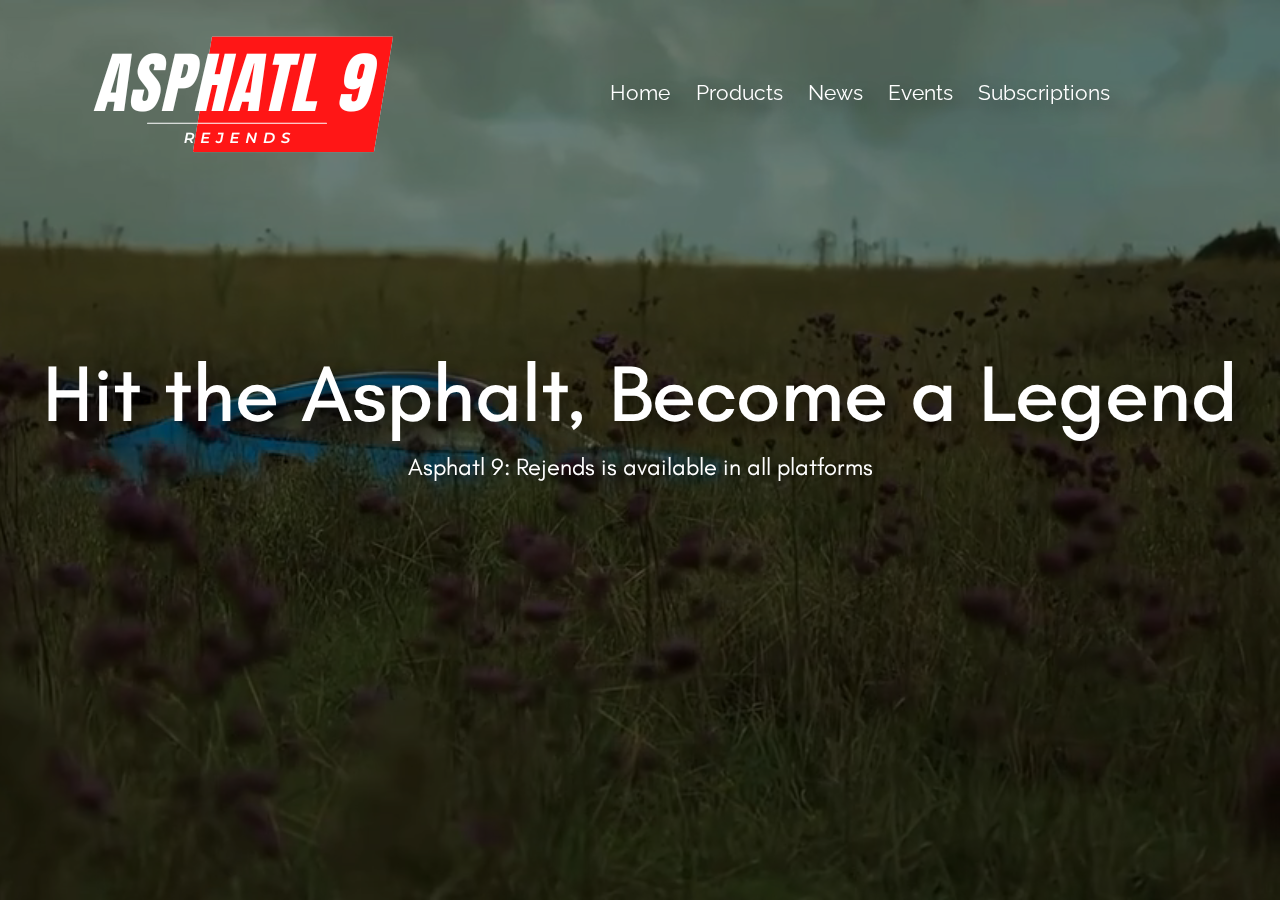
==== index.html @ 55dea82d "ye" ====
<!DOCTYPE html>
<html lang="en">
<head>
    <meta charset="UTF-8">
    <meta name="viewport" content="width=device-width, initial-scale=1.0">
    <link rel="stylesheet" href="style.css">
    <link rel="preconnect" href="https://fonts.googleapis.com">
    <link rel="preconnect" href="https://fonts.gstatic.com" crossorigin>
    <link href="https://fonts.googleapis.com/css2?family=Raleway&family=Teachers:ital,wght@0,400..800;1,400..800&display=swap" rel="stylesheet">
    <title>Asphatl 9: Rejends</title>
</head>
<body>
    <div id="overlay"></div>
    
    <div class="header-container">
        <header>
            <img class="header-logo" src="images/Asphatl 9 header.png" alt="Asphatl 9 Rejends">
            <nav class="raleway-regular">
                <p>Home</p>
                <p>Products</p>
                <p>News</p>
                <p>Events</p>
                <p>Subscriptions</p>
            </nav>
        </header>
    </div>

    <div class="catchphrase teachers-medium">
        <p>Hit the Asphalt, Become a Legend</p>
        <p class="sub-catch teachers-light">Asphatl 9: Rejends is available in all platforms</p>
    </div>

    <video autoplay muted loop id="video-background" loading="lazy">
        <source src="videos/horizontal/gt3rs.mp4" type="video/mp4">
    </video>

</body>
</html>
---- style.css ----
.raleway-regular{
    font-family: "Raleway", sans-serif;
    font-optical-sizing: auto;
    font-weight: 400;
    font-style: normal;
}

.teachers-medium{
    font-family: "Teachers", sans-serif;
    font-optical-sizing: auto;
    font-weight: 500;
    font-style: normal;
}

.teachers-light{
    font-family: "Teachers", sans-serif;
    font-optical-sizing: auto;
    font-weight: 200;
    font-style: normal;
}

.header-container{
    display: flex;
    justify-content: space-between;
    padding: 0 20px;
    color: white;
    margin-top: 2%;
}

.catchphrase{
    display: flex;
    flex-direction: column;
    justify-content: center;
    align-items: center;
    height: 50vh;
    font-size: 5em;
    color: white;
    text-align: center;
    text-shadow: 8px 8px 16px rgba(0, 0, 0, 0.5);
}

.sub-catch{
    font-size: .3em;
    margin-top: -70px;
    text-shadow: 4px 4px 8px rgba(0, 0, 0, 0.5);
}

header{
    margin: 0 5%;
    width: 100%;
    display: flex;
    align-items: center;
    justify-content: space-between;
    font-size: 1.3em;
}

nav{
    margin: 0 5%;
    width: 50%;
    display: flex;
    justify-content: space-evenly;
    font-size: 1em;
    text-shadow: 8px 8px 16px rgba(0, 0, 0, 0.5);
}

#video-background{
    position: fixed;
    right: 0;
    bottom: 0;
    min-width: 100%;
    min-height: 100%;
    object-fit: cover;
    z-index: -2;
}

#overlay{
    position: fixed;
    top: 0;
    left: 0;
    width: 100%;
    height: 100%;
    background-color: black;
    opacity: 50%;
    z-index: -1;
}
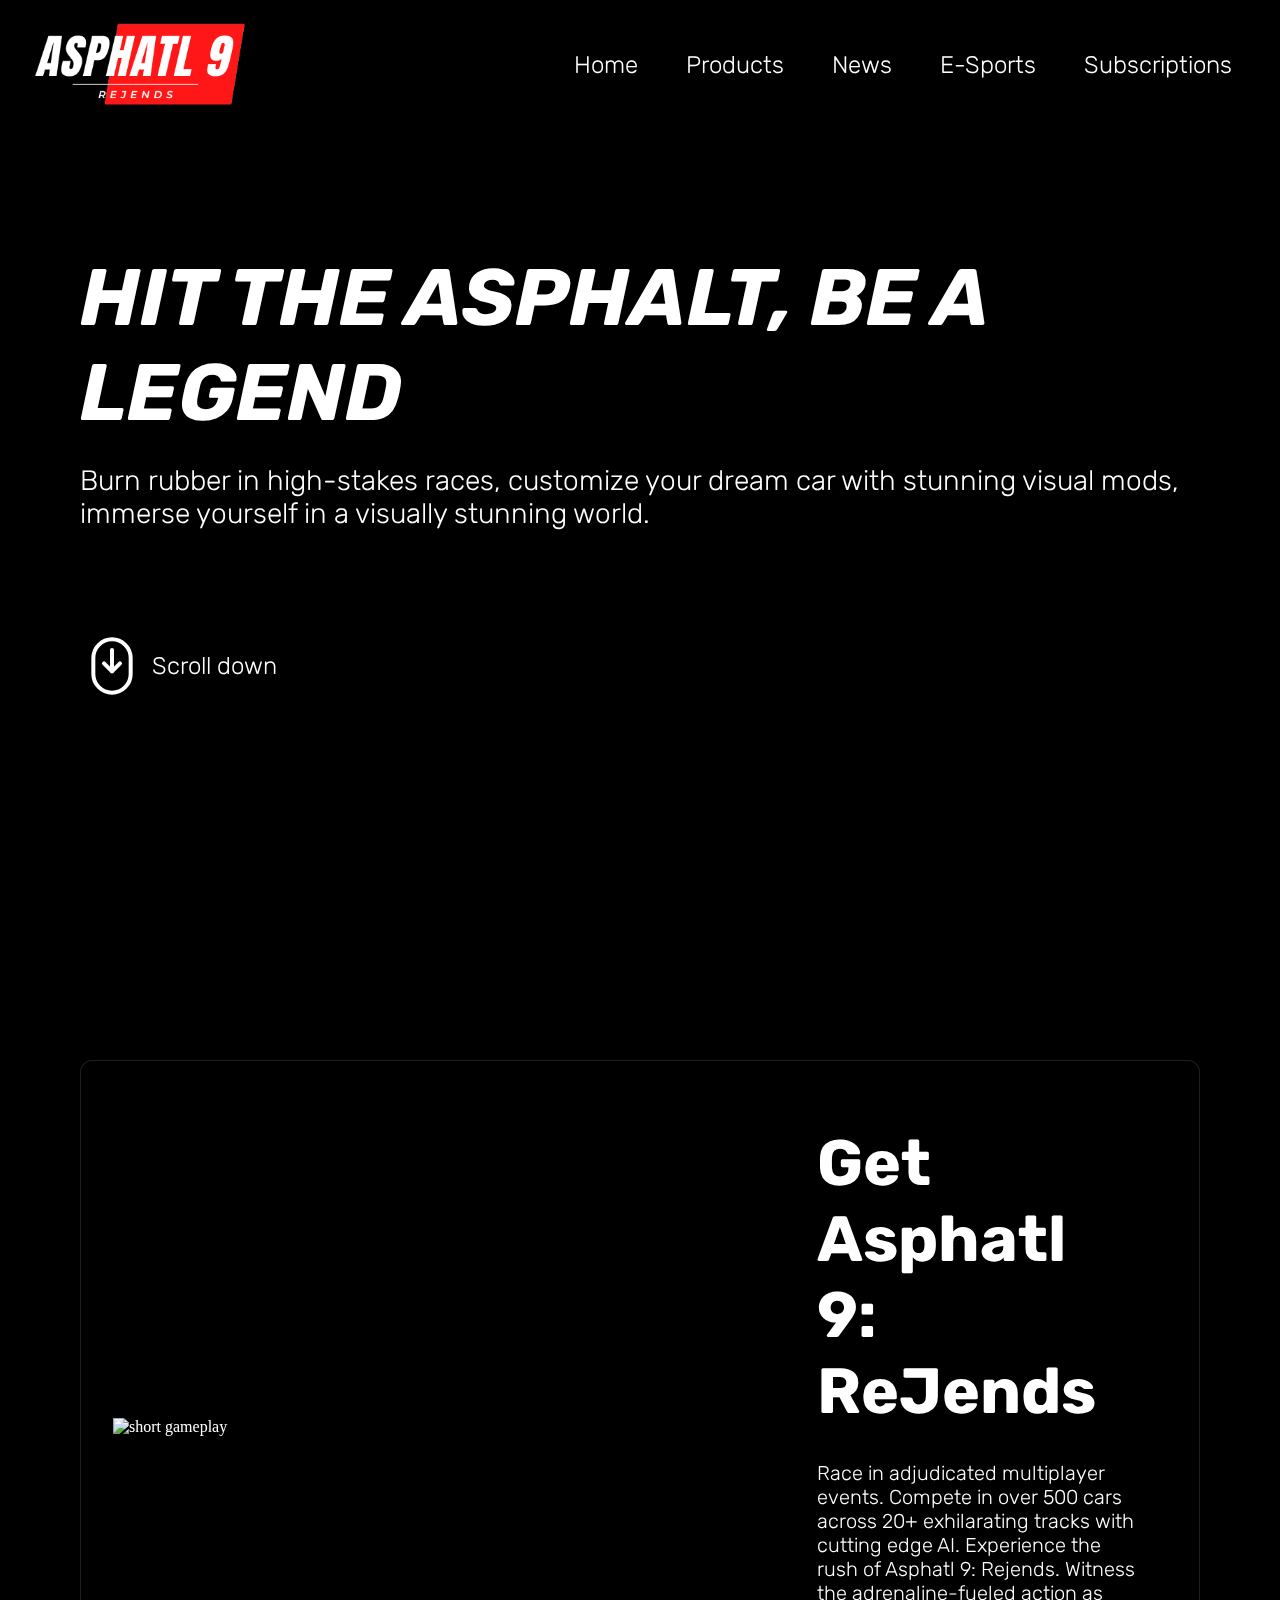
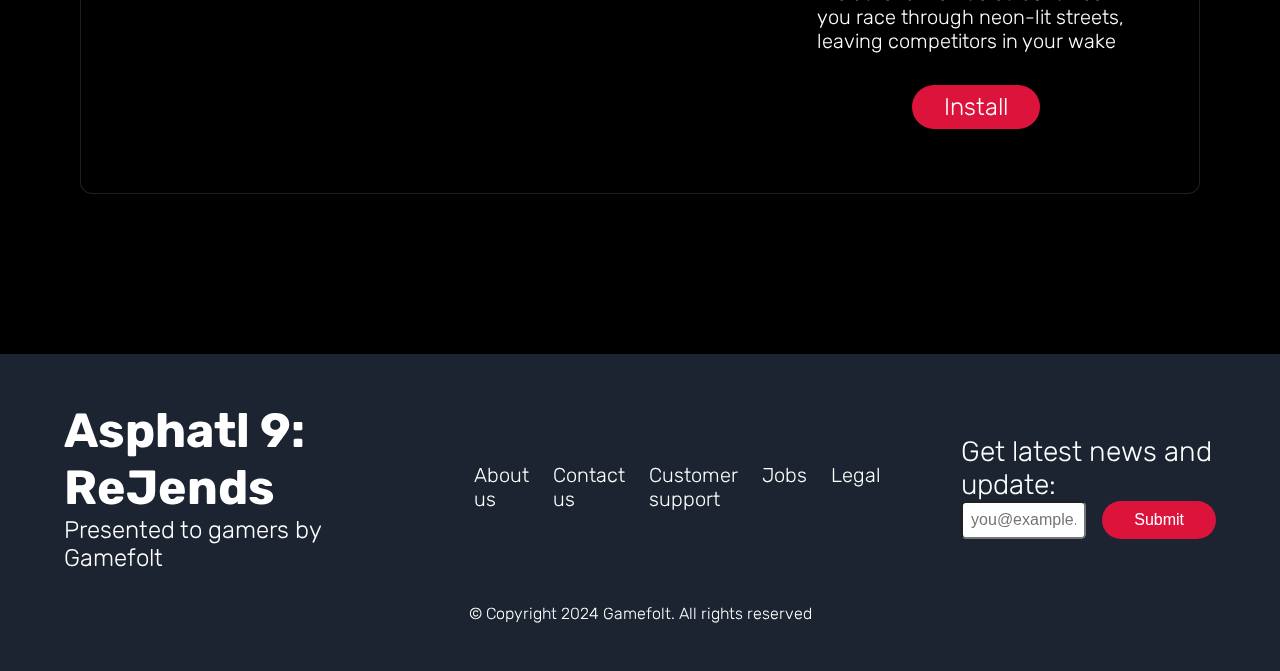
==== commit 6a34e0e7: "ye" ====
--- a/index.html
+++ b/index.html
@@ -3,36 +3,136 @@
 <head>
     <meta charset="UTF-8">
     <meta name="viewport" content="width=device-width, initial-scale=1.0">
-    <link rel="stylesheet" href="style.css">
-    <link rel="preconnect" href="https://fonts.googleapis.com">
-    <link rel="preconnect" href="https://fonts.gstatic.com" crossorigin>
-    <link href="https://fonts.googleapis.com/css2?family=Raleway&family=Teachers:ital,wght@0,400..800;1,400..800&display=swap" rel="stylesheet">
-    <title>Asphatl 9: Rejends</title>
+    <link rel="stylesheet" href="css/style.css">
+    <link rel="icon" href="../assets/images/Asphatl 9 logo.png">
+    <title>Asphatl 9: ReJends</title>
 </head>
 <body>
-    <div id="overlay"></div>
-    
-    <div class="header-container">
-        <header>
-            <img class="header-logo" src="images/Asphatl 9 header.png" alt="Asphatl 9 Rejends">
-            <nav class="raleway-regular">
-                <p>Home</p>
-                <p>Products</p>
-                <p>News</p>
-                <p>Events</p>
-                <p>Subscriptions</p>
-            </nav>
-        </header>
+
+    <div class="video-container">
+        <video autoplay muted loop webkit-playsinline id="video-background" loading="lazy">
+            <source src="../assets/videos/landscape/mainvid.mp4" type="video/mp4">
+        </video>
     </div>
+    <div class="video-container-2">
+        <video autoplay muted loop webkit-playsinline id="video-background-2" loading="lazy">
+            <source src="../assets/videos/landscape/rwb.mp4" type="video/mp4">
+        </video>
+    </div>
+        
+    <!-- HEAAADEEERRRR -->
+    <header class="header">
+        <nav class="nav container">
+            <a href="../index.html" class="logo-rule">
+                <img src="assets/images/Asphatl 9 header.png" alt="Asphatl 9: ReJends" id="logo">
+            </a>
+            <div class="hamburger" id="hamburger">
+                <span class="bar"></span>
+                <span class="bar"></span>
+                <span class="bar"></span>
+            </div>
+            <div class="nav-menu rubik-light" id="nav-menu">
+                <ul class="nav-list grid">
+                    <li class="nav-item">
+                        <a href="../index.html" class="nav-link">
+                            Home
+                        </a>
+                    </li>
+                    <li class="nav-item">
+                        <a href="../html/product.html" class="nav-link">
+                            Products
+                        </a>
+                    </li>
+                    <li class="nav-item">
+                        <a href="../html/news.html" class="nav-link">
+                            News
+                        </a>
+                    </li>
+                    <li class="nav-item">
+                        <a href="../html/esport.html" class="nav-link">
+                            E-Sports
+                        </a>
+                    </li>
+                    <li class="nav-item">
+                        <a href="../html/subscription.html" class="nav-link">
+                            Subscriptions
+                        </a>
+                    </li>
+                </ul>
+            </div>
+        </nav>
+    </header>
 
-    <div class="catchphrase teachers-medium">
-        <p>Hit the Asphalt, Become a Legend</p>
-        <p class="sub-catch teachers-light">Asphatl 9: Rejends is available in all platforms</p>
-    </div>
+    <!-- HOME CONTENTS -->
+    <section class="home section">
+        <div class="hero-container container grid">
+            <div class="phrase-rule">
+                <div class="phrase-container grid">
+                    <p class="catchphrase title rubik-heavy-italic">Hit The Asphalt, Be a Legend</p>
+                    <p class="sub-catch sub-title rubik-light">Burn rubber in high-stakes races, customize your dream car with stunning visual mods, immerse yourself in a visually stunning world.</p>
+                </div>
+            </div>
+            <div class="scroll-icon-section">
+                <div class="scroll-icon-container container">
+                    <svg viewBox="0 0 24 24" fill="none" xmlns="http://www.w3.org/2000/svg"><g id="SVGRepo_bgCarrier" stroke-width="0"></g><g id="SVGRepo_tracerCarrier" stroke-linecap="round" stroke-linejoin="round"></g><g id="scroll-icon"> 
+                        <path d="M5 15C5 16.8565 5.73754 18.6371 7.05029 19.9498C8.36305 21.2626 10.1435 21.9999 12 21.9999C13.8565 21.9999 15.637 21.2626 16.9498 19.9498C18.2625 18.6371 19 16.8565 19 15V9C19 7.14348 18.2625 5.36305 16.9498 4.05029C15.637 2.73754 13.8565 2 12 2C10.1435 2 8.36305 2.73754 7.05029 4.05029C5.73754 5.36305 5 7.14348 5 9V15Z" stroke="#FFFFFF" stroke-width="1.5" stroke-linecap="round" stroke-linejoin="round"></path> <path d="M12 6V14" stroke="#FFFFFF" stroke-width="1.5" stroke-linecap="round" stroke-linejoin="round"></path> <path d="M15 11L12 14L9 11" stroke="#FFFFFF" stroke-width="1.5" stroke-linecap="round" stroke-linejoin="round"></path> </g></svg>
+                    <p class="rubik-light scroll-text">Scroll down</p>
+                    </div>
+                </div>
+        </div>
+    </section>
 
-    <video autoplay muted loop id="video-background" loading="lazy">
-        <source src="videos/horizontal/gt3rs.mp4" type="video/mp4">
-    </video>
+    <section class="brief-description section grid" id="gameplay-description">
+        <div class="gameplay-container container grid main-bg">
+            <img src="../assets/videos/landscape/shortgameplay.gif" alt="short gameplay" class="gameplay-gif" id="gameplay-gif">
+            <div class="brief-description-container container grid">
+                <div class="gameplay-description">
+                    <p class="rubik-heavy description-title title">Get Asphatl 9: ReJends</p>
+                    <p class="rubik-light description-description description">Race in adjudicated multiplayer events. Compete in over 500 cars across 20+ exhilarating tracks with cutting edge AI. Experience the rush of Asphatl 9: Rejends. Witness the adrenaline-fueled action as you race through neon-lit streets, leaving competitors in your wake</p>
+                    <button class="rubik-light install-button buttons">Install</button>
+                </div>
+            </div>
+        </div>
+    </section>
 
+    <footer class="footer">
+        <div class="footer-background">
+            <div class="footer-container container">
+                <div class="footer-name"> 
+                    <p class="footer-title rubik-heavy"> Asphatl 9: ReJends</p>
+                    <p class="footer-subtitle rubik-light"> Presented to gamers by Gamefolt</p>
+                </div>
+                <div class="footer-misc">
+                    <ul class="footer-menu grid rubik-light">
+                        <li class="footer-item">
+                            <a href="#" class="footer-link">About us</a>
+                        </li>
+                        <li class="footer-item">
+                            <a href="#" class="footer-link">Contact us</a>
+                        </li>
+                        <li class="footer-item">
+                            <a href="#" class="footer-link">Customer support</a>
+                        </li>
+                        <li class="footer-item">
+                            <a href="#" class="footer-link">Jobs</a>
+                        </li>
+                        <li class="footer-item">
+                            <a href="#" class="footer-link">Legal</a>
+                        </li>
+                    </ul>
+                </div>
+                <div class="footer-mail rubik-light">
+                    <p>Get latest news and update:</p>
+                    <form id="footer-form" class="footer-form">
+                        <input type="text" id="email footer-form-input" class="footer-form-input" name="email" placeholder="you@example.com" required>
+                        <button class="footer-submit buttons" onclick="validateForm()">Submit</button>
+                    </form>
+                </div>
+            </div>
+            <p class="footer-copyright rubik-light">&copy; Copyright 2024 Gamefolt. All rights reserved</p>
+        </div>
+    </footer>
+
+    <script src="../js/script.js"></script>
 </body>
 </html>--- a/css/style.css
+++ b/css/style.css
@@ -0,0 +1,1162 @@
+@font-face{
+    font-family: rubik-light;
+    src: url(/assets/fonts/Rubik-Light.ttf);
+}
+
+@font-face{
+    font-family: rubik-heavy;
+    src: url(/assets/fonts/Rubik-Bold.ttf);
+}
+
+@font-face{
+    font-family: rubik-heavy-italic;
+    src: url(/assets/fonts/Rubik-BoldItalic.ttf);
+}
+
+/* idk what to call */
+body {
+    background-color: black;
+    color: white;
+    opacity: 100%;
+}
+
+ul{
+    list-style: none;
+}
+
+a{
+    text-decoration: none;
+}
+
+* {
+    margin: 0;
+    padding: 0;
+    box-sizing: border-box;
+}
+
+/* *{border: 1px solid red;} */
+
+.rubik-heavy-italic {
+    font-family: rubik-heavy-italic, sans-serif;
+}
+
+.rubik-heavy {
+    font-family: rubik-heavy, sans-serif;
+}
+
+.rubik-light {
+    font-family: rubik-light, sans-serif;
+}
+
+.section{
+    padding: 2rem 0 4rem 0;
+}
+
+.video-container,
+.video-container-2,
+.video-container-3{
+    position: absolute;
+    left: 0;
+    width: 100%;
+    height: 100vh;
+    overflow: hidden;
+    z-index: -10;
+}
+
+.video-container{
+    top: 0;
+}
+
+.video-container-2{
+    top: 100vh;
+}
+
+.video-container-3{
+    top: 200vh;
+}
+
+#video-background,
+#video-background-2,
+#video-background-3 {
+    position: absolute;
+    right: 0;
+    bottom: 0;
+    min-width: 100%;
+    min-height: 100%;
+    object-fit: contain;
+}
+
+.buttons{
+    padding: .5rem 2rem .5rem 2rem;
+    border: 0;
+    border-radius: 3rem;
+    cursor: pointer;
+}
+
+.title{
+    font-size: 4rem;
+}
+
+.sub-title{
+    font-size: 1.75rem;
+}
+
+.description{
+    font-size: 1.25rem;
+}
+
+.main-bg{
+    padding: 2rem;
+    backdrop-filter: blur(16px) saturate(0%);
+    -webkit-backdrop-filter: blur(16px) saturate(0%);
+    background-color: rgba(0, 0, 0, 0.5);
+    border-radius: 12px;
+    border: 1px solid rgba(255, 255, 255, 0.125);
+    transition: ease .3s;
+}
+
+.sub-bg{
+    padding: 2rem;
+    backdrop-filter: blur(16px) saturate(0%);
+    -webkit-backdrop-filter: blur(16px) saturate(0%);
+    background-color: rgba(82, 82, 82, 0.5);
+    border-radius: 12px;
+    border: 1px solid rgba(255, 255, 255, 0.125);
+    transition: ease .3s;
+}
+
+@media screen and (max-width: 810px){
+    .title{
+        font-size: 3rem;
+    }
+
+    .sub-title{
+        font-size: 1rem;
+    }
+
+    .description{
+        font-size: 1rem;
+    }
+}
+
+/* HEAAADERRRR */
+
+.grid{
+    display: grid;
+    gap: 1.5rem;
+}
+
+#logo{
+    width: 24vh;
+    height: auto;
+}
+
+.header{
+    width: 100%;
+    position: fixed;
+    height: auto;
+    z-index: 10;
+    transition: top 0.3 ease-in-out;
+    backdrop-filter: blur(4px);
+}
+
+.nav{
+    height: auto;
+    width: 100%;
+    display: flex;
+    align-items: center;
+    justify-content: space-between;
+    margin-left: 0;
+    flex-wrap: wrap;
+    padding: 1rem;
+}
+
+.nav-list{
+    display: flex;
+    gap: 3rem;
+}
+
+.nav-link{
+    display: flex;
+    flex-direction: column;
+    align-items: center;
+    transition: transform 0.3 ease;
+    font-size: 1.5rem;
+    color: white;
+}
+
+.nav-link:hover{
+    transform: scale(1.2);
+}
+
+.nav-menu{
+    position: relative;
+    padding: 1rem 1rem;
+    margin: 0rem 1rem 0rem 0rem;
+    transition: ease .3s;
+}
+
+.logo-rule{
+    margin: 0rem 0rem 0rem 1rem;
+}
+
+.hamburger{
+    display: none;
+    cursor: pointer;
+    margin-left: auto;
+}
+
+.bar{
+    display: block;
+    width: 25px;
+    height: 3px;
+    margin: 5px auto;
+    transition: all 0.3s ease-in-out;
+    background-color: white;
+}
+
+@media screen and (max-width: 992px){
+    .header{
+        height: auto;
+        background-color: black;
+        width: 100dvw;
+        position: fixed;
+        top: 0;
+        left: 0;
+        z-index: 10;
+    }
+
+    .hamburger {
+        display: block;
+        margin: 2rem;
+    }
+
+    .nav-menu {
+        position: fixed;
+        top: 7.5rem;
+        right: -100%;
+        width: 50vw;
+        height: calc(100vh - 4rem);
+        background-color: black;
+        transition: right 0.3s ease;
+        display: flex;
+        flex-direction: column;
+        align-items: center;
+        /* justify-content: center; */
+        gap: 2rem;
+        /* border: 1px solid red; */
+    }
+
+    .nav-menu.active {
+        right: 0;
+        margin-right: -.1rem;
+        /* top: 14vh; */
+    }
+
+    .nav-list {
+        flex-direction: column;
+        text-align: center;
+        width: 100%;
+        align-items: flex-end;
+        justify-content: flex-end;
+        gap: 2rem;
+        /* background-color: black; */
+        /* border: 1px solid blue; */
+    }
+
+    .nav-link{
+        border-bottom: 1px solid white;
+        width: fit-content;
+    }
+
+    .logo-rule{
+        margin: 0rem;
+    }
+
+    .hamburger {
+        display: block;
+    }
+
+    .hamburger.active .bar:nth-child(2) {
+        opacity: 0;
+    }
+
+    .hamburger.active .bar:nth-child(1) {
+        transform: translateY(8px) rotate(45deg);
+    }
+
+    .hamburger.active .bar:nth-child(3) {
+        transform: translateY(-8px) rotate(-45deg);
+    }
+}
+
+/* HOME - LANDING PAGE */
+
+.home{
+    height: 100vh;
+    display: flex;
+    align-items: center;
+    justify-content: center;
+}
+
+.hero-container{
+    margin: 10rem 0rem 5rem 0rem;
+    width: 100%;
+    align-items: flex-start;
+}
+
+.phrase-rule{
+    align-items: center;
+    text-align: left;
+    padding: 5rem;
+}
+
+.phrase-container{
+    width: 100%;
+}
+
+.catchphrase{
+    font-size: 5rem;
+    text-transform: uppercase;
+}
+
+.scroll-icon-container{
+    margin: 0 0 5rem 5rem;
+    display: flex;
+    flex-direction: row;
+    align-items: center;
+    gap: 0.5rem;
+    width: 15rem;
+    transition: ease-in-out 0.3s;
+}
+
+.scroll-icon-container svg {
+    width: 4rem;
+    height: 4rem;
+}
+
+.scroll-text{
+    white-space: nowrap;
+    font-size: 1.5rem;
+}
+
+.scroll-icon-container:hover{
+    transform: translateY(.3rem);
+}
+
+@media screen and (max-width: 810px){
+    .home{
+        width: 100%;
+        height: 100vh;
+        display: grid;
+        align-items: center;
+        justify-content: center;
+    }
+
+    .hero-container {
+        align-items: center;
+        text-align: center;
+        margin: 5rem 0 0 0;
+    }
+
+    .phrase-rule{
+        padding: 2rem;
+    }
+
+    .catchphrase{
+        font-size: 2rem;
+    }
+
+    .scroll-icon-container {
+        margin: 2rem auto;
+        justify-content: center;
+    }
+
+    .scroll-icon-container svg {
+        width: 3rem;
+        height: 3rem;
+    }
+
+    .scroll-text {
+        font-size: 1.25rem;
+    }
+}
+
+/* HOME - GAMEPLAY/INSTALL */
+
+.brief-description{
+    padding: 10rem 5rem;
+}
+
+.gameplay-section {
+    background-color: transparent;
+    position: relative;
+    z-index: 1;
+}
+
+.gameplay-container {
+    display: grid;
+    grid-template-columns: 1fr 1fr;
+    gap: 2rem;    
+    justify-items: center;
+    align-items: center;
+}
+
+.gameplay-gif{
+    width: 50vw;
+    height: auto;
+}
+
+.gameplay-description{
+    display: flex;
+    flex-direction: column;
+    align-items: flex-start;
+    gap: 2rem;
+    text-align: left;
+    padding: 2rem;
+}
+
+.description-title{
+    font-size: 4rem;
+}
+
+.description-description{
+    font-size: 1.25rem;
+}
+
+.install-button{
+    align-self: center;
+    color: white;
+    font-size: 1.5rem;
+    transition: background-color 0.3s ease;
+    background-color: crimson;
+}
+
+@media screen and (max-width: 992px){
+    .gameplay-container {
+        grid-template-columns: 1fr;
+        margin: 1rem;
+    }
+
+    .brief-description{
+        /* margin: 5rem 0; */
+        padding: 0;
+    }
+
+    .gameplay-description{
+        /* margin: 1rem; */
+        padding: 0 0 2rem;
+    }
+
+    .gameplay-gif{
+        width: 100%;
+        height: auto;
+        object-fit: cover;
+    }
+
+    @media screen and (max-width: 768px){
+        .description-title{
+            font-size: 1.5rem;
+        }
+        
+        .description-description{
+            font-size: 1rem;
+        }
+    }
+}
+
+/* FOOTER */
+
+.footer{
+    margin-top: 3rem 0;
+    background-color:#1B2430;
+    padding-top: 3rem;
+}
+
+.footer-background{
+    padding: 0 2rem 3rem;
+    margin: 0 2rem 0 2rem;
+}
+
+.footer-container{
+    display: flex;
+    align-items: center;
+    justify-content: space-between;
+    gap: 3rem;
+    width: auto;
+    margin: 0;
+}
+
+.footer-name{
+    width: max-content;
+}
+
+.footer-title{
+    font-size: 3rem;
+}
+
+.footer-subtitle{
+    font-size: 1.5rem;
+}
+
+.footer-menu{
+    display: flex;
+    position: relative;
+    padding: 1rem 1rem;
+    margin: 1rem 1rem 1rem 1rem;
+    transition: ease .3s;
+}
+
+.footer-link{
+    display: flex;
+    flex-direction: column;
+    align-items: center;
+    transition: transform 0.3 ease;
+    font-size: 1.25rem;
+    color: white;
+}
+
+.footer-misc{
+    width: max-content;
+}
+
+.footer-mail{
+    height: auto;
+    font-size: 1.75rem;
+}
+
+.footer-submit{
+    color: white;
+    font-size: 1rem;
+    background-color: crimson;
+}
+
+.footer-form{
+    display: flex;
+    flex-direction: row;
+}
+
+.footer-form-input {
+    padding: .5rem;
+    margin-right: 1rem;
+    width: 100%;
+    font-size: 1rem;
+    border-radius: 0.3rem;
+}
+
+.footer-form-label{
+    color: black;
+}
+
+.footer-copyright{
+    margin-top: 2rem;
+    text-align: center;
+}
+
+@media screen and (max-width: 992px){
+    .footer {
+        margin-top: 2rem;
+    }
+
+    .footer-background {
+        padding: 2rem;
+        margin: 0;
+    }
+
+    .footer-container {
+        flex-direction: column;
+        gap: 2rem;
+    }
+
+    .footer-name,
+    .footer-misc,
+    .footer-mail {
+        width: 100%;
+        text-align: center;
+    }
+
+    .footer-title {
+        font-size: 2rem;
+    }
+
+    .footer-subtitle {
+        font-size: 1rem;
+    }
+
+    .footer-menu {
+        display: grid;
+        grid-template-columns: repeat(3, 1fr);
+        padding: 1rem 0;
+        margin: 0;
+    }
+
+    .footer-link {
+        margin-bottom: 1rem;
+        font-size: 1rem;
+    }
+
+    .footer-mail {
+        font-size: 1.25rem;
+    }
+
+    .footer-form {
+        flex-direction: column;
+        align-items: center;
+    }
+
+    .footer-form-input {
+        margin-right: 0;
+        margin-bottom: 1rem;
+        width: 100%;
+    }
+}
+
+/* CAR LIST */
+
+.product-container{
+    display: grid;
+    grid-template-columns: 1fr;
+}
+
+.product-header{
+    margin: 10rem 0 0 0;
+    padding: 0 5rem 0 5rem;
+}
+
+.product-title{
+    font-size: 5rem;
+    text-transform: uppercase;
+}
+
+.vehicle-container{
+    display: grid;
+    gap: 2rem;
+    margin: 5rem;
+    /* border: 1px solid blue; */
+}
+
+.vehicle-class{
+    display: grid;
+    grid-template-columns: 1fr;
+    gap: 1rem;
+    /* border: 1px solid red; */
+}
+
+.class-title{
+    font-size: 3rem;
+    padding: 0 0 0 2rem;
+    /* border: 1px solid pink; */
+}
+
+.vehicle-list{
+    display: grid;
+    grid-template-columns: repeat(auto-fit, minmax(200px, 1fr));
+    gap: 2rem;
+    width: 100%;
+}
+
+.vehicle-image{
+    width: 100%;
+    height: auto;
+    object-fit: cover;
+}
+
+.vehicle-item{
+    display: flex;
+    flex-direction: column;
+    align-items: center;
+    /* border: 1px solid pink; */
+}
+
+.vehicle-name{
+    margin-top: 0.5rem;
+    text-align: center;
+    font-size: 1.5rem;
+    /* border: 1px solid pink; */
+}
+
+@media screen and (max-width: 810px){
+    .vehicle-list{
+        padding: 1rem;
+        grid-template-columns: repeat(2, minmax(50px, 1fr));
+    }
+
+    .vehicle-container{
+        padding: .5rem;
+        margin: 1rem;
+    }
+
+    .class-title{
+        font-size: 2rem;
+        padding: 0 0 0 1rem;
+    }
+
+    .product-title{
+        font-size: 2rem;
+    }
+
+    .product-header{
+        margin: 10rem 0 0 0;
+        padding: 1rem;
+    }
+}
+
+.news-title-container{
+    margin: 10rem 0 0 0;
+    padding: 0 5rem 0 5rem;
+}
+
+.news-title{
+    font-size: 5rem;
+    text-transform: uppercase;
+}
+
+.news{
+    margin: 5rem;
+    grid-template-columns: 1fr;
+}
+
+.headline-container{
+    grid-template-columns: 1fr 1fr;
+    justify-content: center;
+}
+
+.headline-image{
+    width: 100%;
+    height: auto;
+    object-fit: cover;
+}
+
+.headline-text{
+    display: flex;
+    flex-direction: column;
+    align-items: flex-start;
+    gap: 2rem;
+    text-align: left;
+    padding: 2rem;
+}
+
+.headline-date{
+    font-size: 1rem;
+}  
+
+.news-body{
+    grid-template-columns: 1fr 1fr;
+}
+
+.news-big{
+    gap: 1rem;
+    grid-template-columns: 1fr;
+}
+
+.news-big-image{
+    width: 100%;
+    height: auto;
+    object-fit: cover;
+}
+
+.news-big-text{
+    display: flex;
+    flex-direction: column;
+    align-items: flex-start;
+    gap: 1rem;
+    text-align: left;
+}
+
+.news-small{
+    grid-template-columns: 1fr;
+}
+
+.news-small-list{
+    grid-template-columns: 1fr 1fr;
+}
+
+.news-small-image{
+    width: 100%;
+    height: auto;
+    object-fit: cover;
+}
+
+.news-small-text{
+    display: flex;
+    flex-direction: column;
+    align-items: flex-start;
+    gap: 1rem;
+    text-align: left;
+}
+
+.news-small-title{
+    font-size: 2rem;
+}
+
+@media screen and (max-width: 992px){
+    .news-title-container{
+        margin: 10rem 0 0 0;
+        padding: 1rem;
+    }
+    
+    .news-title{
+        font-size: 2rem;
+    }
+    
+    .news{
+        margin: 1rem;
+        grid-template-columns: 1fr;
+        padding: 1rem;
+    }
+    
+    .headline-container{
+        grid-template-columns: 1fr;
+        justify-content: center;
+        padding: 1rem;
+    }
+    
+    .headline-text{
+        display: flex;
+        flex-direction: column;
+        align-items: flex-start;
+        gap: 1rem;
+        text-align: left;
+        padding: 0rem;
+    }
+
+    .headline-title{
+        font-size: 1.5rem;
+    }
+    
+    .headline-date{
+        font-size: 1rem;
+    }  
+    
+    .news-body{
+        grid-template-columns: 1fr;
+    }
+    
+    .news-big{
+        gap: 1rem;
+        grid-template-columns: 1fr;
+    }
+    
+    .news-big-text{
+        display: flex;
+        flex-direction: column;
+        align-items: flex-start;
+        gap: 1rem;
+        text-align: left;
+    }
+
+    .news-big-title{
+        font-size: 1.5rem;
+    }
+    
+    .news-small-list{
+        grid-template-columns: 1fr;
+    }
+    
+    .news-small-title{
+        font-size: 1.5rem;
+    }
+}
+
+/* ESPORT */
+
+/* .esport-container{
+    border: 1px solid red;
+} */
+
+.esport-title-container{
+    margin: 10rem 5rem 0 5rem;
+    /* border: 1px solid red; */
+}
+
+.esport-title{
+    font-size: 5rem;
+    text-transform: uppercase;
+}
+
+.esport{
+    grid-template-columns: 1fr;
+    margin: 5rem;
+    /* border: 1px solid blue; */
+}
+
+.esport-video-text{
+    font-size: 3rem;
+}
+
+.esport-content{
+    grid-template-columns: 1fr max-content;
+    /* border: 1px solid purple; */
+    align-items: center;
+    justify-content: center;
+}
+
+.esport-video{
+    width: 100%;
+    height: auto;
+    object-fit: cover;
+}
+
+.esport-list{
+    border-left: 3px solid white;
+}
+
+.esport-item{
+    display: flex;
+    align-items: center;
+    justify-content: flex-start;
+    gap: 1rem;
+    margin-left: 1rem;
+    /* border: 1px solid pink; */
+}
+
+.esport-item svg{
+    height: 3rem;
+    width: auto;
+    object-fit: cover;
+}
+
+.esport-category{
+    font-size: 1.5rem;
+}
+
+.esport-partner-container{
+    margin: 0 5rem 5rem 5rem;
+    /* border: 1px solid red; */
+}
+
+.esport-partner-logo-list{
+    margin: 2rem 0;
+    /* border: 1px solid pink; */
+}
+
+.esport-partner-logo-wrapper{
+    grid-template-columns: 1fr 1fr 1fr 1fr;
+    gap: 5rem;
+    width: 100%;
+    /* border: 1px solid blue; */
+}
+
+.esport-partner-logo-item{
+    display: flex;
+    flex-direction: column;
+    align-items: center;
+    justify-content: flex-end;
+    /* border: 1px solid red; */
+}
+
+.esport-partner-logo{
+    width: 100%;
+    height: auto;
+    object-fit: cover;
+    margin-bottom: 1rem;
+    /* border: 1px solid blue; */
+}
+
+.esport-partner-logo-name{
+    margin-top: 0.5rem;
+    text-align: center;
+    font-size: 1.5rem;
+    display: flex;
+    align-items: flex-end;
+    justify-content: center;
+    /* flex-grow: 1; */
+    /* border: 1px solid yellow; */
+}
+
+@media screen and (max-width: 992px){
+    .esport-title-container{
+        margin: 10rem 0 0 0;
+        padding: 1rem;
+    }
+    
+    .esport-title{
+        font-size: 2rem;
+    }
+
+    .esport-category{
+        font-size: 1rem;
+    }
+
+    .esport{
+        grid-template-columns: minmax(50px, 1fr);
+        margin: 1rem;
+        padding: .5rem;
+    }
+
+    .esport-video-text{
+        font-size: 2rem;
+    }
+
+    .esport-content{
+        grid-template-columns: 1fr;
+        padding: 1rem;
+    }
+
+    .esport-partner-container{
+        margin: 0;
+    }
+
+    .esport-partner-title{
+        font-size: 2rem;
+    }
+
+    .esport-partner-logo-wrapper{
+        grid-template-columns: 1fr 1fr;
+        gap: 1rem;
+        padding: .5rem;
+    }
+
+    .esport-partner-logo-list{
+        margin: .5rem 1rem 0 1rem;
+        padding: .5rem;
+    }
+
+    .esport-partner-title-container{
+        margin: 0 1rem 0 1rem;
+    }
+}
+
+/* SUBCRIPTION */
+
+.subscription-container{
+    margin: 0 5rem 0 5rem;
+    /* border: 1px solid red; */
+}
+
+.subscription-header{
+    margin: 10rem 0 5rem 0;
+    /* border: 1px solid red; */
+}
+
+.subscription-title{
+    font-size: 5rem;
+    text-transform: uppercase;
+}
+
+.subscription-form-container{
+    display: grid;
+    grid-template-columns: 1fr 1fr;
+    gap: 2rem;
+    justify-content: center;
+    /* margin: 2rem 0; */
+}
+
+.subscription-form{
+    display: grid;
+    /* flex-direction: column; */
+    gap: 1rem;
+    padding: 2rem;
+    /* border: 1px solid pink; */
+}
+
+/* *{
+    border: 1px solid pink;
+} */
+
+.subscription-role{
+    grid-template-columns: 1fr;
+}
+
+.subscription-flex{
+    display: flex;
+    align-items: center;
+    gap: 2rem;
+}
+
+.subscription-form label{
+    font-size: 1.5rem;
+    align-self: flex-end;
+}
+
+.subscription-form input[type="text"],
+.subscription-form input[type="password"],
+.subscription-form input[type="date"],
+.subscription-form select{
+    font-size: 1.25rem;
+    padding: 0.5rem;
+    border-radius: 0.3rem;
+    border: 0;
+}
+
+.subscription-form input[type="radio"],
+.subscription-form input[type="checkbox"]{
+    transform: scale(2.5);
+    margin: 0 0 0 2rem;
+}
+
+.subscription-form input[type="button"]{
+    font-size: 1.25rem;
+    background-color: crimson;
+    color: white;
+}
+
+#errorMessage{
+    color: red;
+}
+
+.role-footage{
+    display: flex;
+    flex-direction: column;
+    gap: 1rem;
+    /* overflow-y: auto; */
+}
+
+.subs-agree-text{
+    justify-self: start;
+}
+
+.role-footage video {
+    width: 100%;
+    height: auto;
+    object-fit: cover;
+}
+
+@media screen and (max-width: 810px){
+    .subscription-container{
+        margin: 0 1rem 0 1rem;
+    }
+    
+    .subscription-header{
+        margin: 10rem 0 5rem 0;
+        /* border: 1px solid red; */
+    }
+
+    .subscription-title{
+        font-size: 2rem;
+    }
+
+    .subscription-form-container{
+        display: grid;
+        grid-template-columns: 1fr;
+        gap: 1rem;
+    }
+
+    .subscription-form label{
+        font-size: 1.25rem;
+        align-self: flex-end;
+    }
+
+    .subscription-form input[type="text"],
+    .subscription-form input[type="password"],
+    .subscription-form input[type="date"],
+    .subscription-form select{
+    font-size: 1rem;
+    padding: 0.5rem;
+    border-radius: 0.3rem;
+    border: 0;
+    }
+
+    .subscription-form input[type="radio"],
+    .subscription-form input[type="checkbox"]{
+        transform: scale(1.5);
+        margin: 0 0 0 1rem;
+    }
+
+    .subscription-form input[type="button"]{
+        font-size: 1rem;
+        background-color: crimson;
+        color: white;
+    }
+}
+
